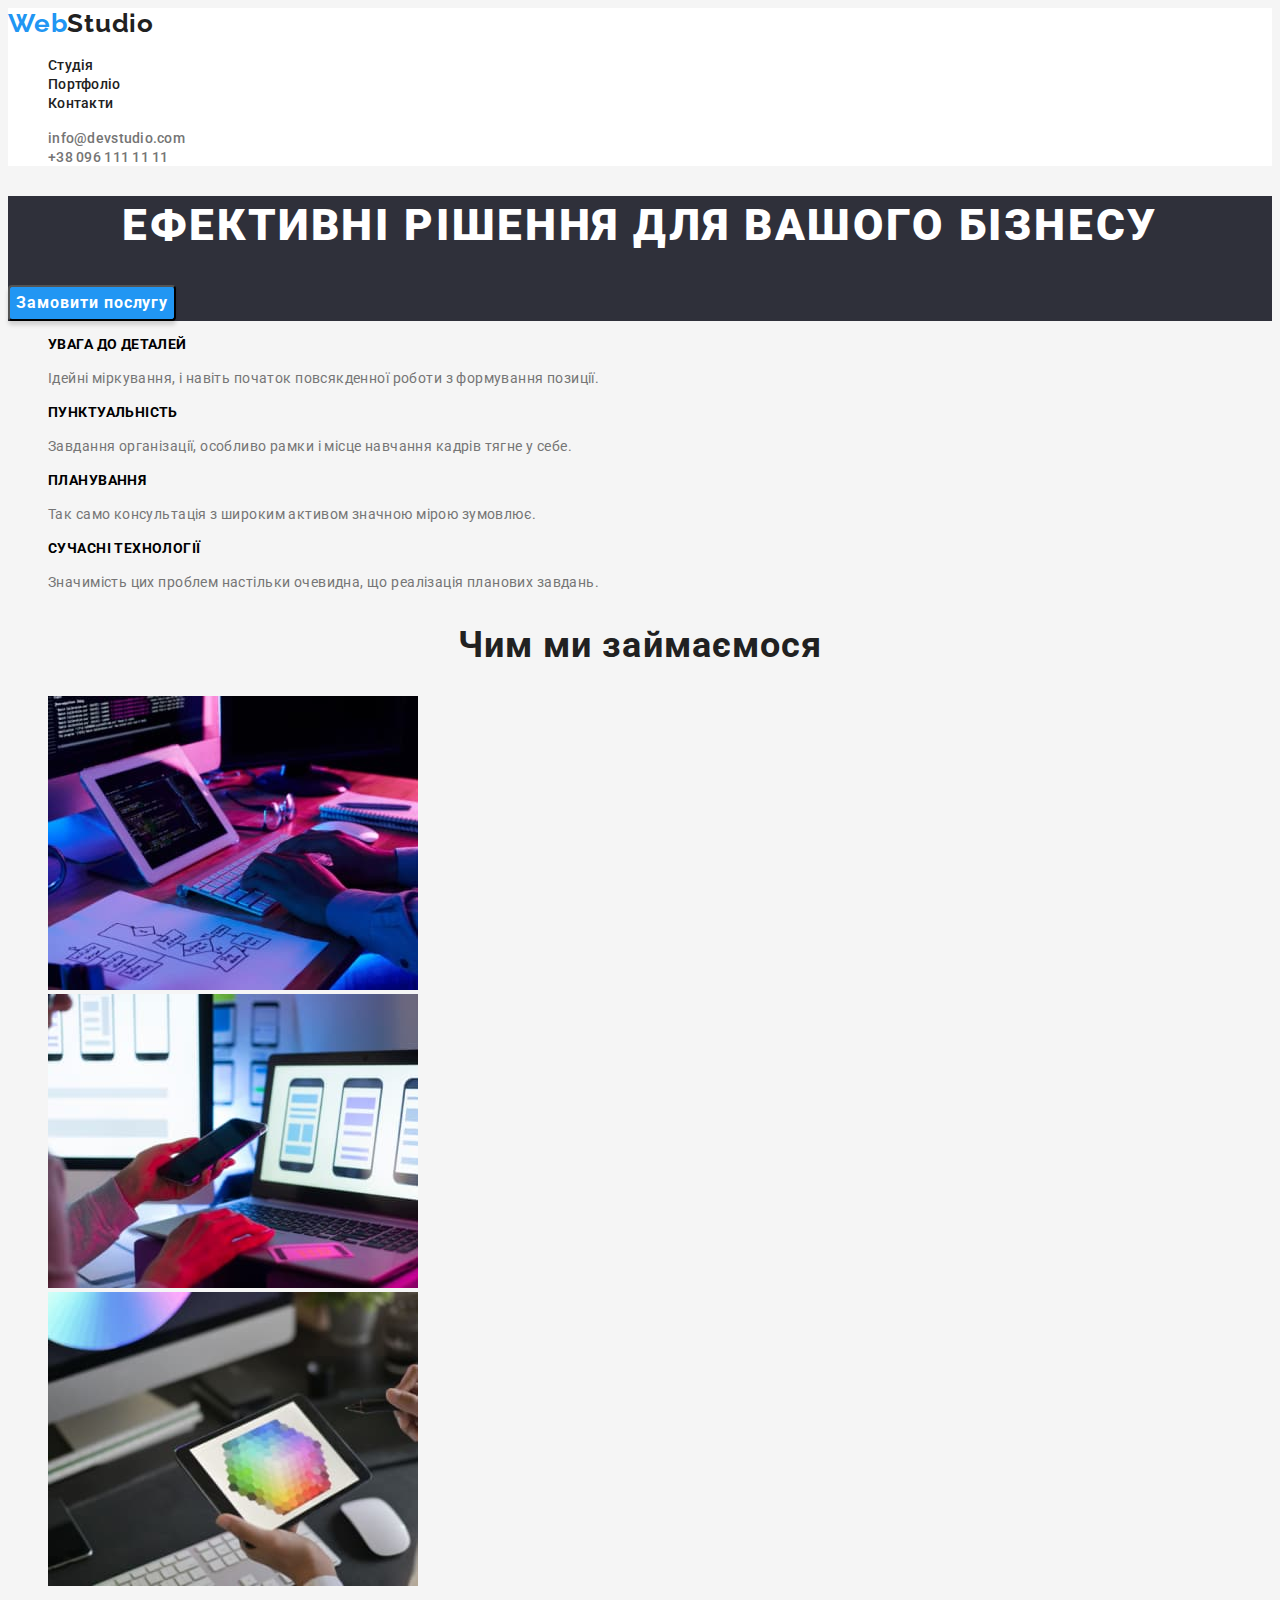
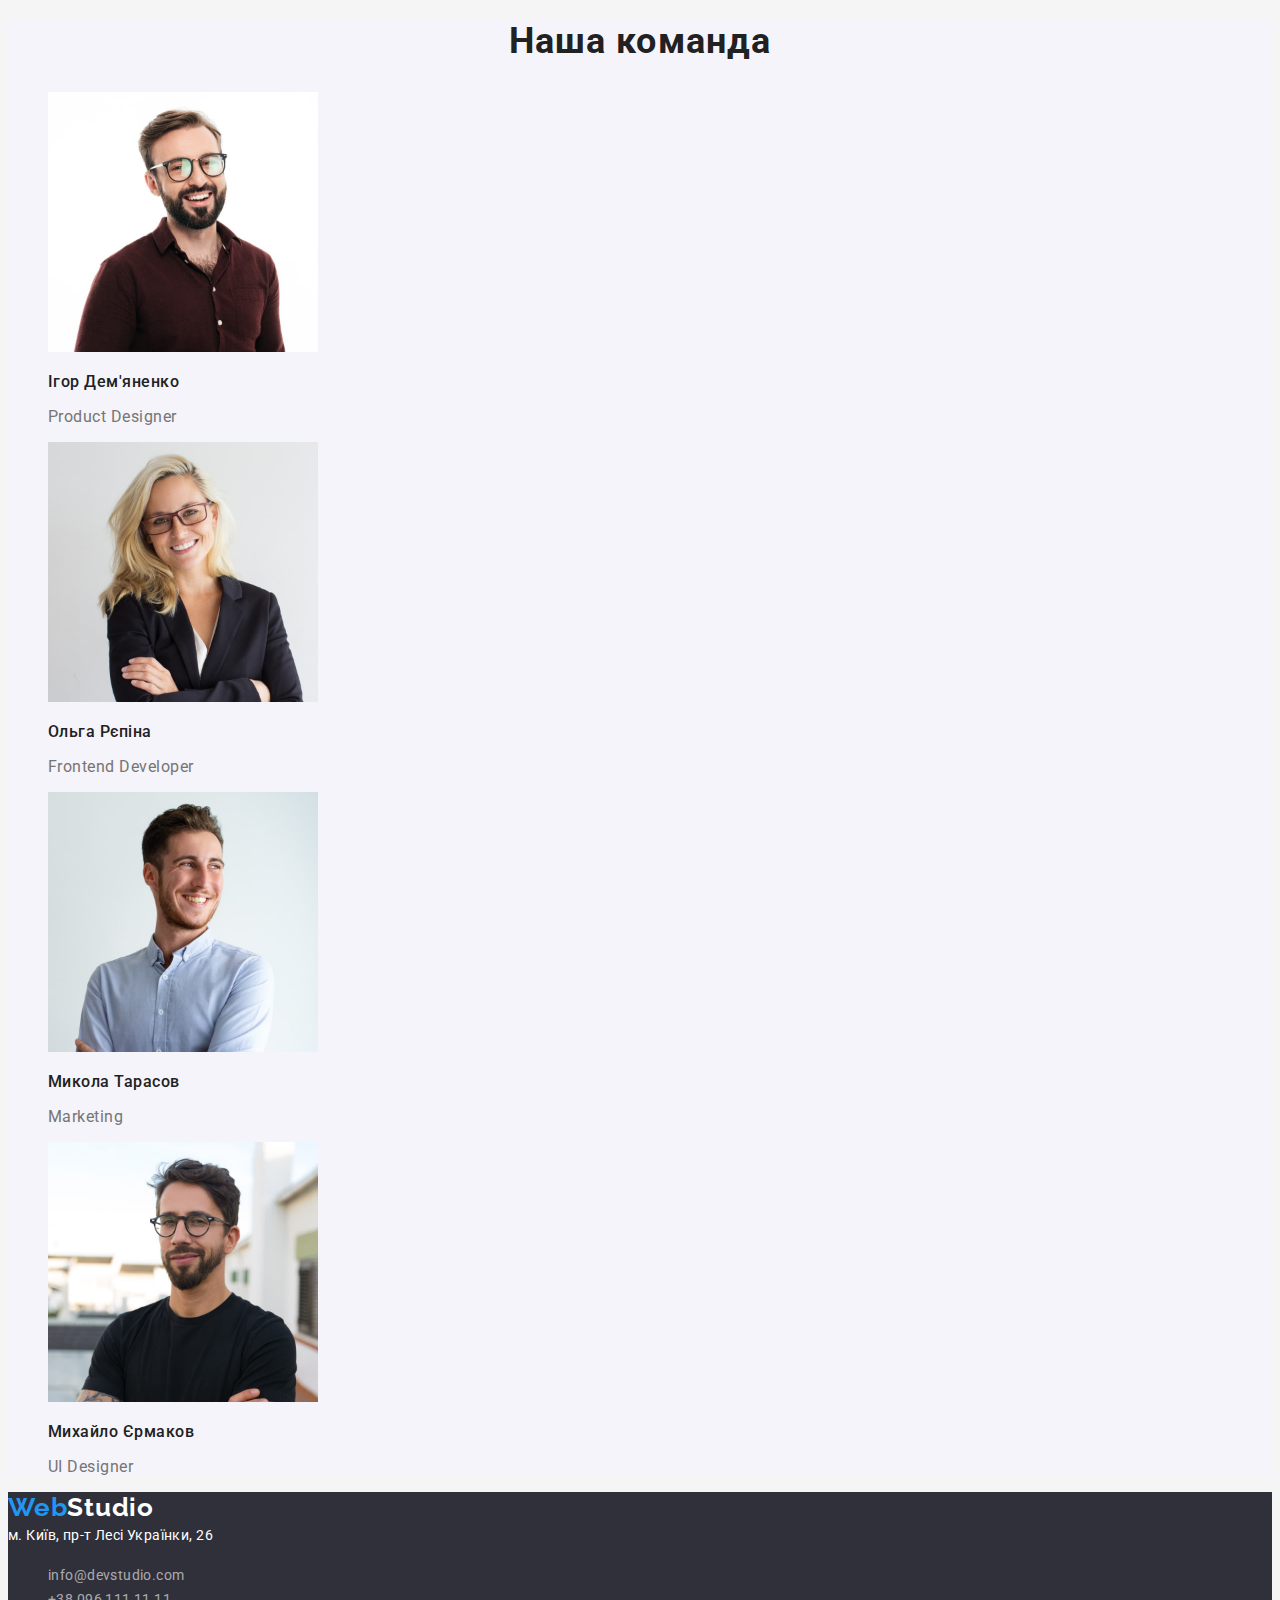
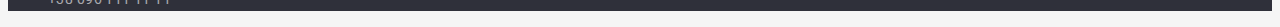
==== index.html @ 1b8d3648 "Скопійовано з ДЗ02" ====
<!DOCTYPE html>
  <html lang="uk">
  <head>
    <meta charset="UTF-8">
    <meta http-equiv="X-UA-Compatible" content="IE=edge">
    <meta name="viewport" content="width=device-width, initial-scale=1.0">
    <link rel="stylesheet" href="./css/styles.css" />
    <link rel="preconnect" href="https://fonts.googleapis.com">
    <link rel="preconnect" href="https://fonts.gstatic.com" crossorigin>
    <link href="https://fonts.googleapis.com/css2?family=Roboto:wght@400;500;700;900&display=swap" rel="stylesheet">
    <link href="https://fonts.googleapis.com/css2?family=Raleway:wght@700&display=swap" rel="stylesheet">
    <title>WebStudio</title>
  </head>
  <body>
    <header class="header">
      <nav>
        <a class="logo" href="./index.html" lang="en"><span class="logo-second-color">Web</span>Studio</a>
        <ul class="lists-style">
          <li><a href="./index.html" class="nav-style">Студія</a></li>
          <li><a href="./portfolio.html" class="nav-style">Портфоліо</a></li>
          <li><a href="#" class="nav-style">Контакти</a></li>
        </ul>
      </nav>
      <ul class="lists-style">
          <li><a href="mailto:info@devstudio.com" lang="en"  class="nav-contacts">info@devstudio.com</a></li>
          <li><a href="tel:+380961111111"  class="nav-contacts">+38 096 111 11 11</a></li>
      </ul>
    </header>
    <main>
      <section class="hero-section">
        <h1 class="hero-title">Ефективні рішення для вашого бізнесу</h1>
        <button type="button" class="hero-button">Замовити послугу</button>
      </section>
      <section class="benefits">
        <!-- <h2>Переваги студії</h2> -->
        <ul class="lists-style">
          <li>
            <h3 class="benefits-titles">УВАГА ДО ДЕТАЛЕЙ</h3>
            <p class="benefits-text">Ідейні міркування, і навіть початок повсякденної роботи з формування позиції.</p>
          </li>
          <li>
            <h3 class="benefits-titles">ПУНКТУАЛЬНІСТЬ</h3>
            <p class="benefits-text">Завдання організації, особливо рамки і місце навчання кадрів тягне у себе.</p>
          </li>
          <li>
            <h3 class="benefits-titles">ПЛАНУВАННЯ</h3>
            <p class="benefits-text">Так само консультація з широким активом значною мірою зумовлює.</p>
          </li>
          <li>
            <h3 class="benefits-titles">СУЧАСНІ ТЕХНОЛОГІЇ</h3>
            <p class="benefits-text">Значимість цих проблем настільки очевидна, що реалізація планових завдань.</p>
          </li>
        </ul>
      </section>
      <section class="activity">
        <h2 class="activity-title">Чим ми займаємося</h2>
        <ul class="lists-style">
          <li>
            <img src="./images/codding.jpg" alt="Написання коду сторінки" width="370">
          </li>
          <li>
            <img src="./images/design_page.jpg" alt="Оптимізація дизайну сторінки" width="370">
          </li>
          <li>
            <img src="./images/color_page.jpg" alt="Підбір кольорової гами сторінки" width="370">
          </li>
        </ul>
      </section>
      <section class="team">
        <h2 class="team-title">Наша команда</h2>
        <ul class="lists-style">
          <li>
            <img src="./images/team1.jpg" alt="Дизайнер продукту" width="270">
            <h3 class="team-workers">Ігор Дем'яненко</h3>
            <p lang="en" class="job-title">Product Designer</p>
          </li>
          <li>
            <img src="./images/team2.jpg" alt="Розробник" width="270">
            <h3 class="team-workers">Ольга Рєпіна</h3>
            <p lang="en" class="job-title">Frontend Developer</p>
          </li>
          <li>
            <img src="./images/team3.jpg" alt="Маркетолог" width="270">
            <h3 class="team-workers">Микола Тарасов</h3>
            <p lang="en" class="job-title">Marketing</p>
          </li>
          <li>
            <img src="./images/team4.jpg" alt="Дизайнер інтерфейсу" width="270">
            <h3 class="team-workers">Михайло Єрмаков</h3>
            <p lang="en" class="job-title">UI Designer</p>
          </li>
        </ul>
      </section>
    </main>
    <footer class="footer">
      <a class="logo" href="/" lang="en"><span class="logo-second-color">Web</span><span class="footer-logo">Studio</span></a>
      <address class="adress">м. Київ, пр-т Лесі Українки, 26</address>
      <ul class="lists-style">
        <li><a href="mailto:info@devstudio.com" lang="en" class="footer-contacts">info@devstudio.com</a></li>
        <li><a href="tel:+380961111111" class="footer-contacts">+38 096 111 11 11</a></li>
      </ul>
    </footer>
  </body>
  </html>
---- css/styles.css ----
:root{
--color-text-primary: #212121;
--color-text-secondary: #757575;
--color-active: #2196F3;
--background-color: #F5F5F5;
--background-color-second:#F5F4FA;
--background-color-hero-footer:#2F303A;
}

body{
font-family: 'Roboto', sans-serif;
background-color: var(--background-color);
}

.header{
    background-color: #FFFFFF;
}

.logo, .logo-second-color{
    text-decoration: none;
}

.logo{
    font-family: 'Raleway', sans-serif;
    font-weight: 700;
    font-size: 26px;
    line-height: 1.2;
    letter-spacing: 0.03em;
    color: var(--color-text-primary);
    }


.logo-second-color{
    color: var(--color-active);
}

.nav-style{
    font-weight: 500;
    font-size: 14px;
    line-height: 1.14;
    letter-spacing: 0.02em;
    color: var(--color-text-primary);
    text-decoration: none;
}

.nav-contacts{
    color: var(--color-text-secondary);
    font-weight: 500;
    font-size: 14px;
    line-height: 1.14;
    letter-spacing: 0.02em;
    text-decoration: none;
}

.nav-style:hover,
.nav-contacts:hover{
    color: var(--color-active);
}

.nav-style:focus,
.nav-contacts:focus {
    color: var(--color-active);
    /* border: 0px; */
}

.hero-section{
    background-color: var(--background-color-hero-footer);
}

.hero-title{
    font-weight: 900;
    font-size: 44px;
    line-height: 1.36;
    text-align: center;
    letter-spacing: 0.06em;
    text-transform: uppercase;
    color: #FFFFFF;
}

.hero-button{
    background-color: var(--color-active);
    color: #FFFFFF;
    font-weight: 700;
    font-size: 16px;
    line-height: 1.875;
    align-items: center;
    text-align: center;
    letter-spacing: 0.06em;
    cursor: pointer;
    box-shadow: 0px 4px 4px rgba(0, 0, 0, 0.15);
    border-radius: 4px;
    font-family: 'Roboto', sans-serif;  
}

.benefits-titles{
    font-size: 14px;
    line-height: 1.14;
    letter-spacing: 0.03em;
}

.benefits-text{
    font-size: 14px;
    line-height: 1.71;
    letter-spacing: 0.03em;
    color: var(--color-text-secondary);
}

.activity-title, .team-title {
    font-size: 36px;
    line-height: 1.17;
    text-align: center;
    letter-spacing: 0.03em;
    color: var(--color-text-primary);
}

.team{
    background-color: var(--background-color-second);
}

.team-workers{
    font-weight: 500;
    font-size: 16px;
    line-height: 1.19;
    letter-spacing: 0.03em;
    color: var(--color-text-primary);
}

.job-title{
    font-size: 16px;
    line-height: 1.19;
    letter-spacing: 0.03em;
    color: var(--color-text-secondary);
}

.footer{
    background-color: var(--background-color-hero-footer);
}

.footer-logo{
    color: #FFFFFF;
}

.adress{
    font-size: 14px;
    line-height: 1.71;
    letter-spacing: 0.03em;
    color: #FFFFFF;
    font-style: normal;
}

.footer-contacts{
    font-size: 14px;
    line-height: 1.71;
    letter-spacing: 0.03em;
    color: rgba(255, 255, 255, 0.6);
    text-decoration: none;
}

.lists-style{
    list-style-type: none;
}

/* Сторінка портфоліо */

.portfolio-buttons{
    background-color: var(--background-color-second);
    color: var(--color-text-primary);
    border: 0px;
    font-weight: 500;
    font-size: 16px;
    line-height: 1.625;
    text-align: center;
    letter-spacing: 0.03em;
}

.portfolio-buttons:hover, 
.portfolio-buttons:focus {
    background-color: var(--color-active);
    color: #FFFFFF;
}

.project-title{
    font-size: 18px;
    line-height: 2;
    letter-spacing: 0.06em; 
    color: var(--color-text-primary);
}

.portfolio-project{
    font-size: 16px;
    line-height: 1.875;
    letter-spacing: 0.03em;
    color: var(--color-text-secondary);
}
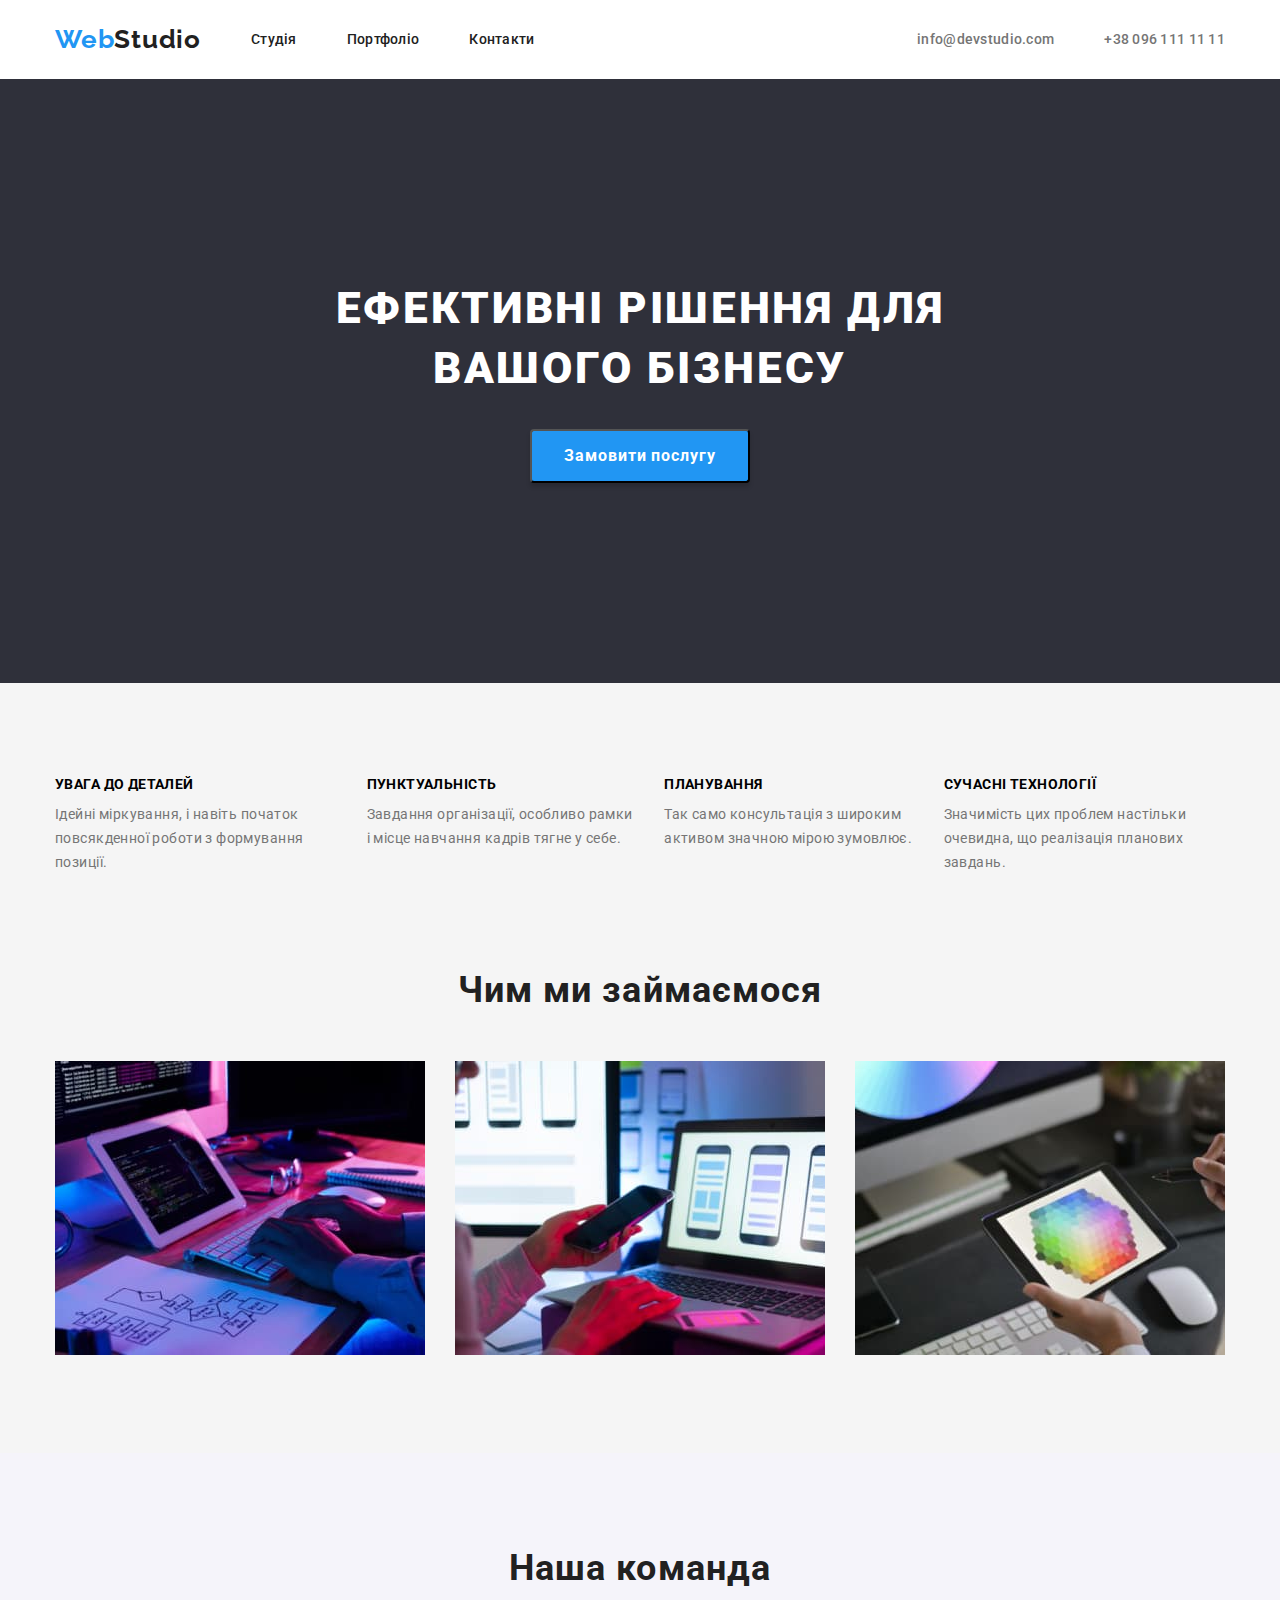
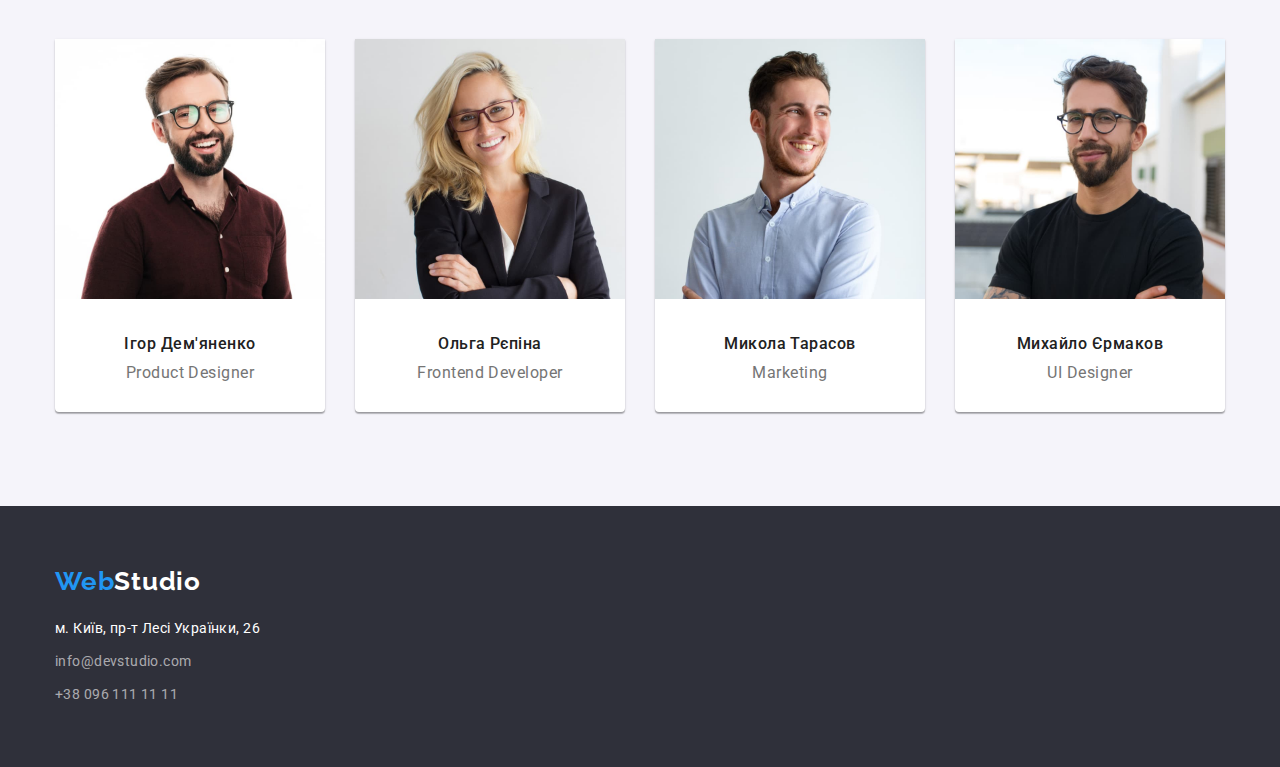
==== commit 0a2bfd3f: "HW3" ====
--- a/index.html
+++ b/index.html
@@ -4,101 +4,127 @@
     <meta charset="UTF-8">
     <meta http-equiv="X-UA-Compatible" content="IE=edge">
     <meta name="viewport" content="width=device-width, initial-scale=1.0">
-    <link rel="stylesheet" href="./css/styles.css" />
     <link rel="preconnect" href="https://fonts.googleapis.com">
     <link rel="preconnect" href="https://fonts.gstatic.com" crossorigin>
     <link href="https://fonts.googleapis.com/css2?family=Roboto:wght@400;500;700;900&display=swap" rel="stylesheet">
     <link href="https://fonts.googleapis.com/css2?family=Raleway:wght@700&display=swap" rel="stylesheet">
+    <link rel="stylesheet" href="https://cdnjs.cloudflare.com/ajax/libs/modern-normalize/1.1.0/modern-normalize.css"
+      integrity="sha512-Y0MM+V6ymRKN2zStTqzQ227DWhhp4Mzdo6gnlRnuaNCbc+YN/ZH0sBCLTM4M0oSy9c9VKiCvd4Jk44aCLrNS5Q=="
+      crossorigin="anonymous" referrerpolicy="no-referrer" />
+    <link rel="stylesheet" href="./css/styles.css" />
     <title>WebStudio</title>
   </head>
   <body>
     <header class="header">
-      <nav>
-        <a class="logo" href="./index.html" lang="en"><span class="logo-second-color">Web</span>Studio</a>
-        <ul class="lists-style">
-          <li><a href="./index.html" class="nav-style">Студія</a></li>
-          <li><a href="./portfolio.html" class="nav-style">Портфоліо</a></li>
-          <li><a href="#" class="nav-style">Контакти</a></li>
-        </ul>
-      </nav>
-      <ul class="lists-style">
+      <div class="container">
+        <div class="nav-layout">
+          <nav  class="nav-layout">
+            <a class="logo" href="./index.html" lang="en"><span class="logo-second-color">Web</span>Studio</a>
+            <ul class="header-menu">
+              <li><a href="./index.html" class="nav-style">Студія</a></li>
+              <li><a href="./portfolio.html" class="nav-style">Портфоліо</a></li>
+              <li><a href="#" class="nav-style">Контакти</a></li>
+            </ul>
+          </nav>
+        
+        <ul class="header-menu">
           <li><a href="mailto:info@devstudio.com" lang="en"  class="nav-contacts">info@devstudio.com</a></li>
           <li><a href="tel:+380961111111"  class="nav-contacts">+38 096 111 11 11</a></li>
-      </ul>
+        </ul>
+      </div>
+      </div>
     </header>
+
     <main>
       <section class="hero-section">
-        <h1 class="hero-title">Ефективні рішення для вашого бізнесу</h1>
-        <button type="button" class="hero-button">Замовити послугу</button>
+        <div class="container">
+          <h1 class="hero-title">Ефективні рішення для <br> вашого бізнесу</h1>
+        </div>
+        <div class="container hero-button-layout">
+          <button type="button" class="hero-button">Замовити послугу</button>
+        </div>
+        
       </section>
+
       <section class="benefits">
-        <!-- <h2>Переваги студії</h2> -->
-        <ul class="lists-style">
-          <li>
-            <h3 class="benefits-titles">УВАГА ДО ДЕТАЛЕЙ</h3>
-            <p class="benefits-text">Ідейні міркування, і навіть початок повсякденної роботи з формування позиції.</p>
-          </li>
-          <li>
-            <h3 class="benefits-titles">ПУНКТУАЛЬНІСТЬ</h3>
-            <p class="benefits-text">Завдання організації, особливо рамки і місце навчання кадрів тягне у себе.</p>
-          </li>
-          <li>
-            <h3 class="benefits-titles">ПЛАНУВАННЯ</h3>
-            <p class="benefits-text">Так само консультація з широким активом значною мірою зумовлює.</p>
-          </li>
-          <li>
-            <h3 class="benefits-titles">СУЧАСНІ ТЕХНОЛОГІЇ</h3>
-            <p class="benefits-text">Значимість цих проблем настільки очевидна, що реалізація планових завдань.</p>
-          </li>
-        </ul>
+        <div class="container">
+             <!-- <h2>Переваги студії</h2> -->
+            <ul class="benefits-layout">
+              <li>
+                <h3 class="benefits-titles">УВАГА ДО ДЕТАЛЕЙ</h3>
+                <p class="benefits-text">Ідейні міркування, і навіть початок повсякденної роботи з формування позиції.</p>
+              </li>
+              <li>
+                <h3 class="benefits-titles">ПУНКТУАЛЬНІСТЬ</h3>
+                <p class="benefits-text">Завдання організації, особливо рамки і місце навчання кадрів тягне у себе.</p>
+              </li>
+              <li>
+                <h3 class="benefits-titles">ПЛАНУВАННЯ</h3>
+                <p class="benefits-text">Так само консультація з широким активом значною мірою зумовлює.</p>
+              </li>
+              <li>
+                <h3 class="benefits-titles">СУЧАСНІ ТЕХНОЛОГІЇ</h3>
+                <p class="benefits-text">Значимість цих проблем настільки очевидна, що реалізація планових завдань.</p>
+              </li>
+            </ul>         
+        </div> 
       </section>
+
       <section class="activity">
-        <h2 class="activity-title">Чим ми займаємося</h2>
-        <ul class="lists-style">
-          <li>
-            <img src="./images/codding.jpg" alt="Написання коду сторінки" width="370">
-          </li>
-          <li>
-            <img src="./images/design_page.jpg" alt="Оптимізація дизайну сторінки" width="370">
-          </li>
-          <li>
-            <img src="./images/color_page.jpg" alt="Підбір кольорової гами сторінки" width="370">
-          </li>
-        </ul>
+        <div class="container">
+          <h2 class="activity-title">Чим ми займаємося</h2>
+          <ul class="activity-layout">
+            <li>
+              <img src="./images/codding.jpg" alt="Написання коду сторінки" width="370">
+            </li>
+            <li>
+              <img src="./images/design_page.jpg" alt="Оптимізація дизайну сторінки" width="370">
+            </li>
+            <li>
+              <img src="./images/color_page.jpg" alt="Підбір кольорової гами сторінки" width="370">
+            </li>
+          </ul>
+        </div>
       </section>
+      
       <section class="team">
-        <h2 class="team-title">Наша команда</h2>
-        <ul class="lists-style">
-          <li>
-            <img src="./images/team1.jpg" alt="Дизайнер продукту" width="270">
-            <h3 class="team-workers">Ігор Дем'яненко</h3>
-            <p lang="en" class="job-title">Product Designer</p>
-          </li>
-          <li>
-            <img src="./images/team2.jpg" alt="Розробник" width="270">
-            <h3 class="team-workers">Ольга Рєпіна</h3>
-            <p lang="en" class="job-title">Frontend Developer</p>
-          </li>
-          <li>
-            <img src="./images/team3.jpg" alt="Маркетолог" width="270">
-            <h3 class="team-workers">Микола Тарасов</h3>
-            <p lang="en" class="job-title">Marketing</p>
-          </li>
-          <li>
-            <img src="./images/team4.jpg" alt="Дизайнер інтерфейсу" width="270">
-            <h3 class="team-workers">Михайло Єрмаков</h3>
-            <p lang="en" class="job-title">UI Designer</p>
-          </li>
-        </ul>
+        <div class="container">
+          <h2 class="team-title">Наша команда</h2>
+          <ul class="team-layout">
+            <li class="team-style">
+              <img src="./images/team1.jpg" alt="Дизайнер продукту" width="270">
+              <h3 class="team-workers">Ігор Дем'яненко</h3>
+              <p lang="en" class="job-title">Product Designer</p>
+            </li>
+            <li class="team-style">
+              <img src="./images/team2.jpg" alt="Розробник" width="270">
+              <h3 class="team-workers">Ольга Рєпіна</h3>
+              <p lang="en" class="job-title">Frontend Developer</p>
+            </li>
+            <li class="team-style">
+              <img src="./images/team3.jpg" alt="Маркетолог" width="270">
+              <h3 class="team-workers">Микола Тарасов</h3>
+              <p lang="en" class="job-title">Marketing</p>
+            </li>
+            <li class="team-style">
+              <img src="./images/team4.jpg" alt="Дизайнер інтерфейсу" width="270">
+              <h3 class="team-workers">Михайло Єрмаков</h3>
+              <p lang="en" class="job-title">UI Designer</p>
+            </li>
+          </ul>
+        </div>
       </section>
     </main>
+
     <footer class="footer">
-      <a class="logo" href="/" lang="en"><span class="logo-second-color">Web</span><span class="footer-logo">Studio</span></a>
+      <div class="container">
+        <a class="logo" href="/" lang="en"><span class="logo-second-color">Web</span><span class="footer-logo">Studio</span></a>
       <address class="adress">м. Київ, пр-т Лесі Українки, 26</address>
       <ul class="lists-style">
-        <li><a href="mailto:info@devstudio.com" lang="en" class="footer-contacts">info@devstudio.com</a></li>
-        <li><a href="tel:+380961111111" class="footer-contacts">+38 096 111 11 11</a></li>
+        <li class="footer-contact-style"><a href="mailto:info@devstudio.com" lang="en" class="footer-contacts">info@devstudio.com</a></li>
+        <li class="footer-contact-style"><a href="tel:+380961111111" class="footer-contacts">+38 096 111 11 11</a></li>
       </ul>
+      </div>
     </footer>
   </body>
   </html>--- a/css/styles.css
+++ b/css/styles.css
@@ -1,3 +1,21 @@
+html{
+    box-sizing: border-box;
+}
+
+*,*::before, *::after{
+    box-sizing: inherit;
+}
+
+h1, h2,h3, h4, h5, h6, p{
+    margin: 0;
+}
+
+ul{
+    margin: 0;
+    padding: 0;
+    list-style-type: none;
+}
+
 :root{
 --color-text-primary: #212121;
 --color-text-secondary: #757575;
@@ -12,12 +30,35 @@
 background-color: var(--background-color);
 }
 
+
+.container{
+ width: 1200px;
+ margin: 0 auto;
+ padding-left: 15px;
+ padding-right: 15px;
+}
+
 .header{
     background-color: #FFFFFF;
 }
 
+.nav-layout {
+    display: flex;
+    justify-content: space-between;
+    align-items: center;
+    gap: 50px;
+}
+
+.header-menu{
+    display: flex;
+    align-items: center;
+        gap: 50px;
+}
+
 .logo, .logo-second-color{
     text-decoration: none;
+    padding-top: 24px;
+    padding-bottom: 24px;
 }
 
 .logo{
@@ -40,10 +81,10 @@
     line-height: 1.14;
     letter-spacing: 0.02em;
     color: var(--color-text-primary);
-    text-decoration: none;
-}
+    text-decoration: none;}
 
 .nav-contacts{
+    /* display: inline-block; */
     color: var(--color-text-secondary);
     font-weight: 500;
     font-size: 14px;
@@ -63,8 +104,12 @@
     /* border: 0px; */
 }
 
+/* Hero section */
+
 .hero-section{
     background-color: var(--background-color-hero-footer);
+    padding-top: 200px;
+    padding-bottom: 200px;
 }
 
 .hero-title{
@@ -74,28 +119,51 @@
     text-align: center;
     letter-spacing: 0.06em;
     text-transform: uppercase;
-    color: #FFFFFF;
+    color: #FFFFFF;    
+    margin-bottom: 30px;
 }
 
 .hero-button{
+    display: inline-block;
     background-color: var(--color-active);
     color: #FFFFFF;
     font-weight: 700;
     font-size: 16px;
     line-height: 1.875;
-    align-items: center;
-    text-align: center;
+    /* align-items: center;
+    text-align: center; */
     letter-spacing: 0.06em;
     cursor: pointer;
     box-shadow: 0px 4px 4px rgba(0, 0, 0, 0.15);
     border-radius: 4px;
     font-family: 'Roboto', sans-serif;  
-}
+    margin-left: auto;
+    margin-right: auto;
+    padding: 10px 32px;
+}
+
+.hero-button-layout{
+    text-align: center;
+}
+
+/* Benefits */
+
+.benefits{
+    padding-top: 94px;
+    padding-bottom: 94px;
+}
+
+.benefits-layout{
+    display: flex;
+    gap: 30px;
+}
+
 
 .benefits-titles{
     font-size: 14px;
     line-height: 1.14;
     letter-spacing: 0.03em;
+    margin-bottom: 10px;
 }
 
 .benefits-text{
@@ -103,6 +171,13 @@
     line-height: 1.71;
     letter-spacing: 0.03em;
     color: var(--color-text-secondary);
+}
+
+/* Activity */
+
+.activity{
+
+    padding-bottom: 94px;
 }
 
 .activity-title, .team-title {
@@ -111,10 +186,34 @@
     text-align: center;
     letter-spacing: 0.03em;
     color: var(--color-text-primary);
-}
+    margin-bottom: 50px;
+}
+
+.activity-layout{
+    display: flex;
+    gap: 30px;
+}
+
+/* Team */
 
 .team{
     background-color: var(--background-color-second);
+    padding-bottom: 94px;
+    padding-top: 94px;
+}
+
+.team-layout{
+    display: flex;
+    gap: 30px;
+}
+
+.team-style{
+    background-color: #FFFFFF;
+    box-shadow: 0px 1px 3px rgba(0, 0, 0, 0.12), 0px 1px 1px rgba(0, 0, 0, 0.14), 0px 2px 1px rgba(0, 0, 0, 0.2);
+    border-radius: 0px 0px 4px 4px;
+    width: 270px;
+    text-align: center;
+    padding-bottom: 30px;
 }
 
 .team-workers{
@@ -123,6 +222,8 @@
     line-height: 1.19;
     letter-spacing: 0.03em;
     color: var(--color-text-primary);
+    margin-top: 30px;
+    margin-bottom: 10px;
 }
 
 .job-title{
@@ -131,9 +232,13 @@
     letter-spacing: 0.03em;
     color: var(--color-text-secondary);
 }
+
+/* Footer */
 
 .footer{
     background-color: var(--background-color-hero-footer);
+    padding-top: 60px;
+    padding-bottom: 60px;
 }
 
 .footer-logo{
@@ -146,6 +251,7 @@
     letter-spacing: 0.03em;
     color: #FFFFFF;
     font-style: normal;
+    margin-top: 20px;
 }
 
 .footer-contacts{
@@ -154,29 +260,65 @@
     letter-spacing: 0.03em;
     color: rgba(255, 255, 255, 0.6);
     text-decoration: none;
-}
-
-.lists-style{
-    list-style-type: none;
+    
+}
+
+.footer-contact-style{
+    padding-top: 9px;
 }
 
 /* Сторінка портфоліо */
+
+.portfolio-body{
+    background-color: #FFFFFF;
+}
+
+.portfolio-section{
+    /* background-color: #FFFFFF; */
+    padding-top: 94px;
+    padding-bottom: 94px;
+}
 
 .portfolio-buttons{
     background-color: var(--background-color-second);
     color: var(--color-text-primary);
     border: 0px;
+    border-radius: 4px;
     font-weight: 500;
     font-size: 16px;
     line-height: 1.625;
     text-align: center;
     letter-spacing: 0.03em;
+    padding: 6px 25px;
 }
 
 .portfolio-buttons:hover, 
 .portfolio-buttons:focus {
     background-color: var(--color-active);
     color: #FFFFFF;
+    cursor: pointer;
+}
+
+/* .portf-btn-nav{
+    
+} */
+
+.portfolio-buttons-style{
+    display: flex;
+    justify-content: center;
+    gap: 8px;
+    margin-bottom: 50px;
+}
+
+.portf-cards{
+    display: flex;
+    justify-content: space-between;
+}
+
+.portf-items{
+    border: 1px solid #EEEEEE;
+    width: 370px;
+    margin-bottom: 30px;
 }
 
 .project-title{
@@ -184,6 +326,10 @@
     line-height: 2;
     letter-spacing: 0.06em; 
     color: var(--color-text-primary);
+    padding-left: 24px;
+    padding-right: 24px;
+    padding-top: 20px;
+    padding-bottom: 4px;
 }
 
 .portfolio-project{
@@ -191,4 +337,7 @@
     line-height: 1.875;
     letter-spacing: 0.03em;
     color: var(--color-text-secondary);
+    padding-left: 24px;
+    padding-right: 24px;
+    padding-bottom: 20px;
 }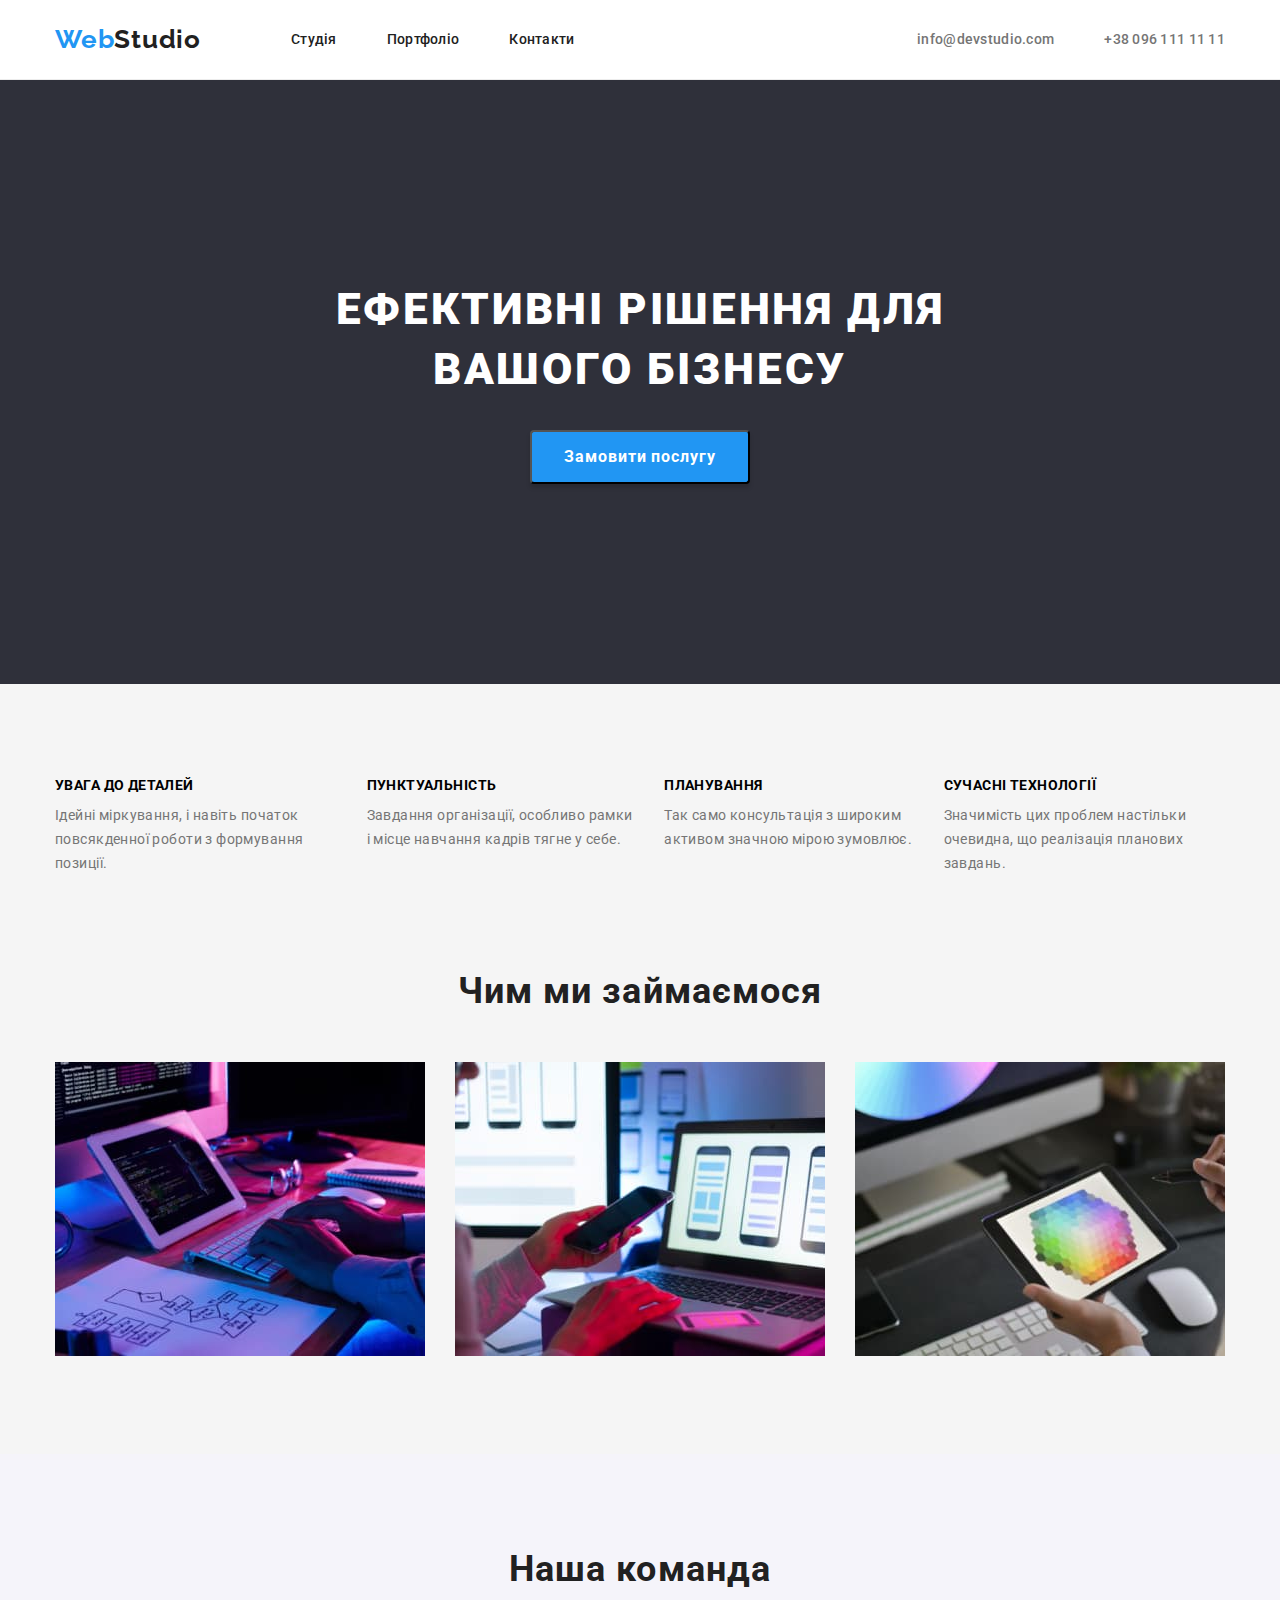
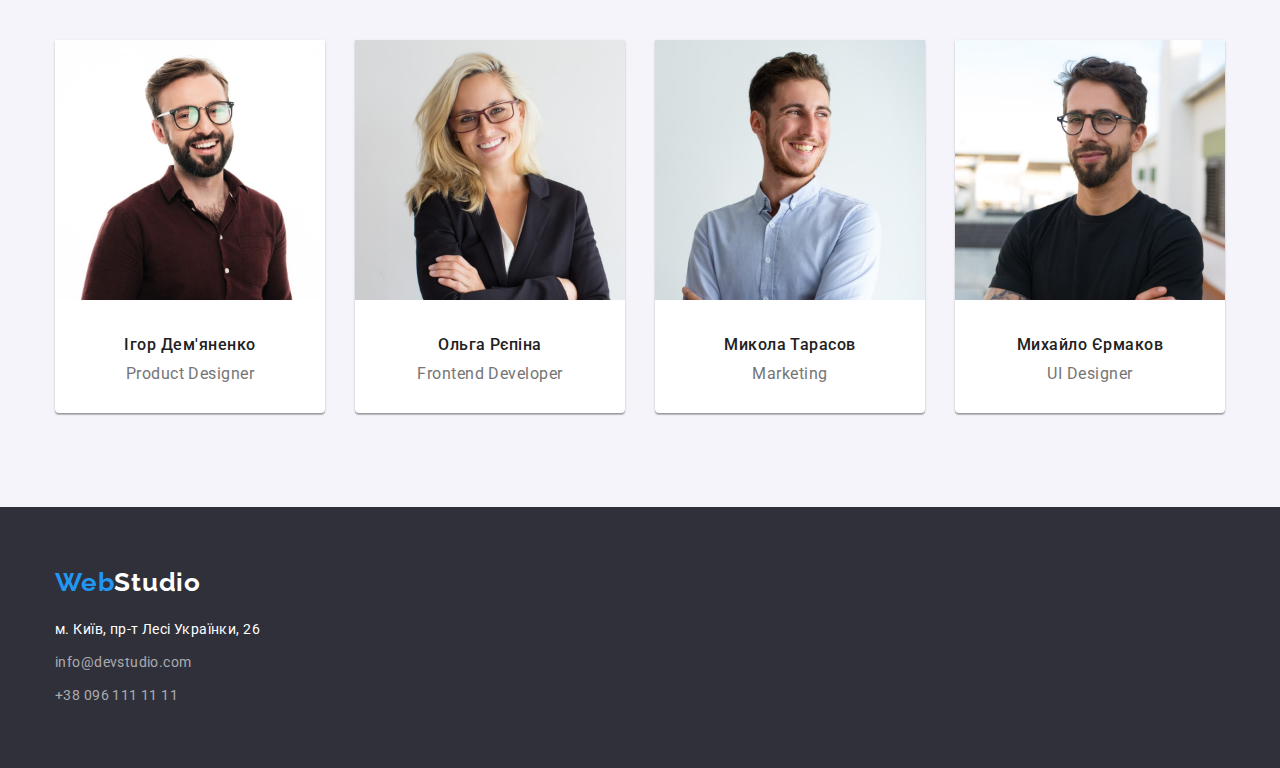
==== commit 46babe2e: "Зміни" ====
--- a/index.html
+++ b/index.html
@@ -14,7 +14,7 @@
     <link rel="stylesheet" href="./css/styles.css" />
     <title>WebStudio</title>
   </head>
-  <body>
+  <body class="index-body">
     <header class="header">
       <div class="container">
         <div class="nav-layout">
--- a/css/styles.css
+++ b/css/styles.css
@@ -27,7 +27,10 @@
 
 body{
 font-family: 'Roboto', sans-serif;
-background-color: var(--background-color);
+}
+
+.index-body{
+    background-color: var(--background-color);
 }
 
 
@@ -40,13 +43,14 @@
 
 .header{
     background-color: #FFFFFF;
+    border-bottom: 1px solid #ECECEC;
 }
 
 .nav-layout {
     display: flex;
     justify-content: space-between;
     align-items: center;
-    gap: 50px;
+    gap: 90px;
 }
 
 .header-menu{
@@ -313,6 +317,7 @@
 .portf-cards{
     display: flex;
     justify-content: space-between;
+    flex-wrap: wrap;
 }
 
 .portf-items{
@@ -321,14 +326,15 @@
     margin-bottom: 30px;
 }
 
+.portf-cards-text{
+    padding: 20px 23px;
+}
+
 .project-title{
     font-size: 18px;
     line-height: 2;
     letter-spacing: 0.06em; 
     color: var(--color-text-primary);
-    padding-left: 24px;
-    padding-right: 24px;
-    padding-top: 20px;
     padding-bottom: 4px;
 }
 
@@ -337,7 +343,5 @@
     line-height: 1.875;
     letter-spacing: 0.03em;
     color: var(--color-text-secondary);
-    padding-left: 24px;
-    padding-right: 24px;
-    padding-bottom: 20px;
-}+}
+
